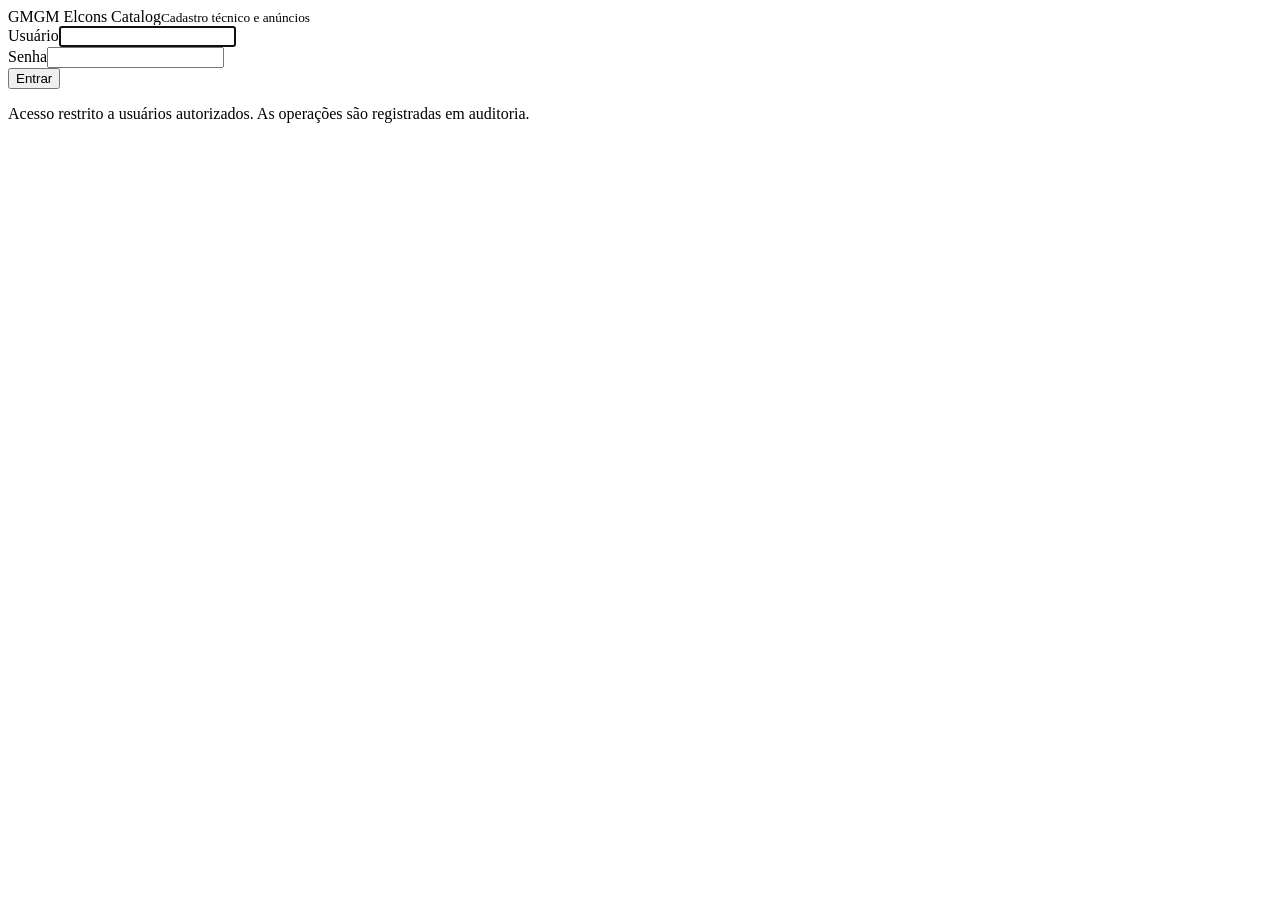
==== src/main/resources/static/login.html @ 11d31adf "adicionando meu projeto teste" ====
<!DOCTYPE html>
<html lang="pt-BR">
<head>
  <meta charset="UTF-8">
  <meta name="viewport" content="width=device-width, initial-scale=1">
  <title>Entrar - GM Elcons Catalog</title>
  <link rel="stylesheet" href="/css/app.css">
</head>
<body>
  <div class="login-wrap">
    <div class="login-card">
      <div class="brand"><span class="logo">GM</span><span>GM Elcons Catalog<small>Cadastro técnico e anúncios</small></span></div>
      <form id="login-form" autocomplete="on">
        <div class="field"><label for="username">Usuário</label><input id="username" name="username" autocomplete="username" required autofocus></div>
        <div class="field"><label for="password">Senha</label><input id="password" name="password" type="password" autocomplete="current-password" required></div>
        <div class="form-error" id="login-error" role="alert"></div>
        <button class="btn primary" type="submit" id="login-btn" style="justify-content:center">Entrar</button>
      </form>
      <p class="muted small" style="margin:16px 0 0">Acesso restrito a usuários autorizados. As operações são registradas em auditoria.</p>
    </div>
  </div>
  <script src="/js/login.js"></script>
</body>
</html>
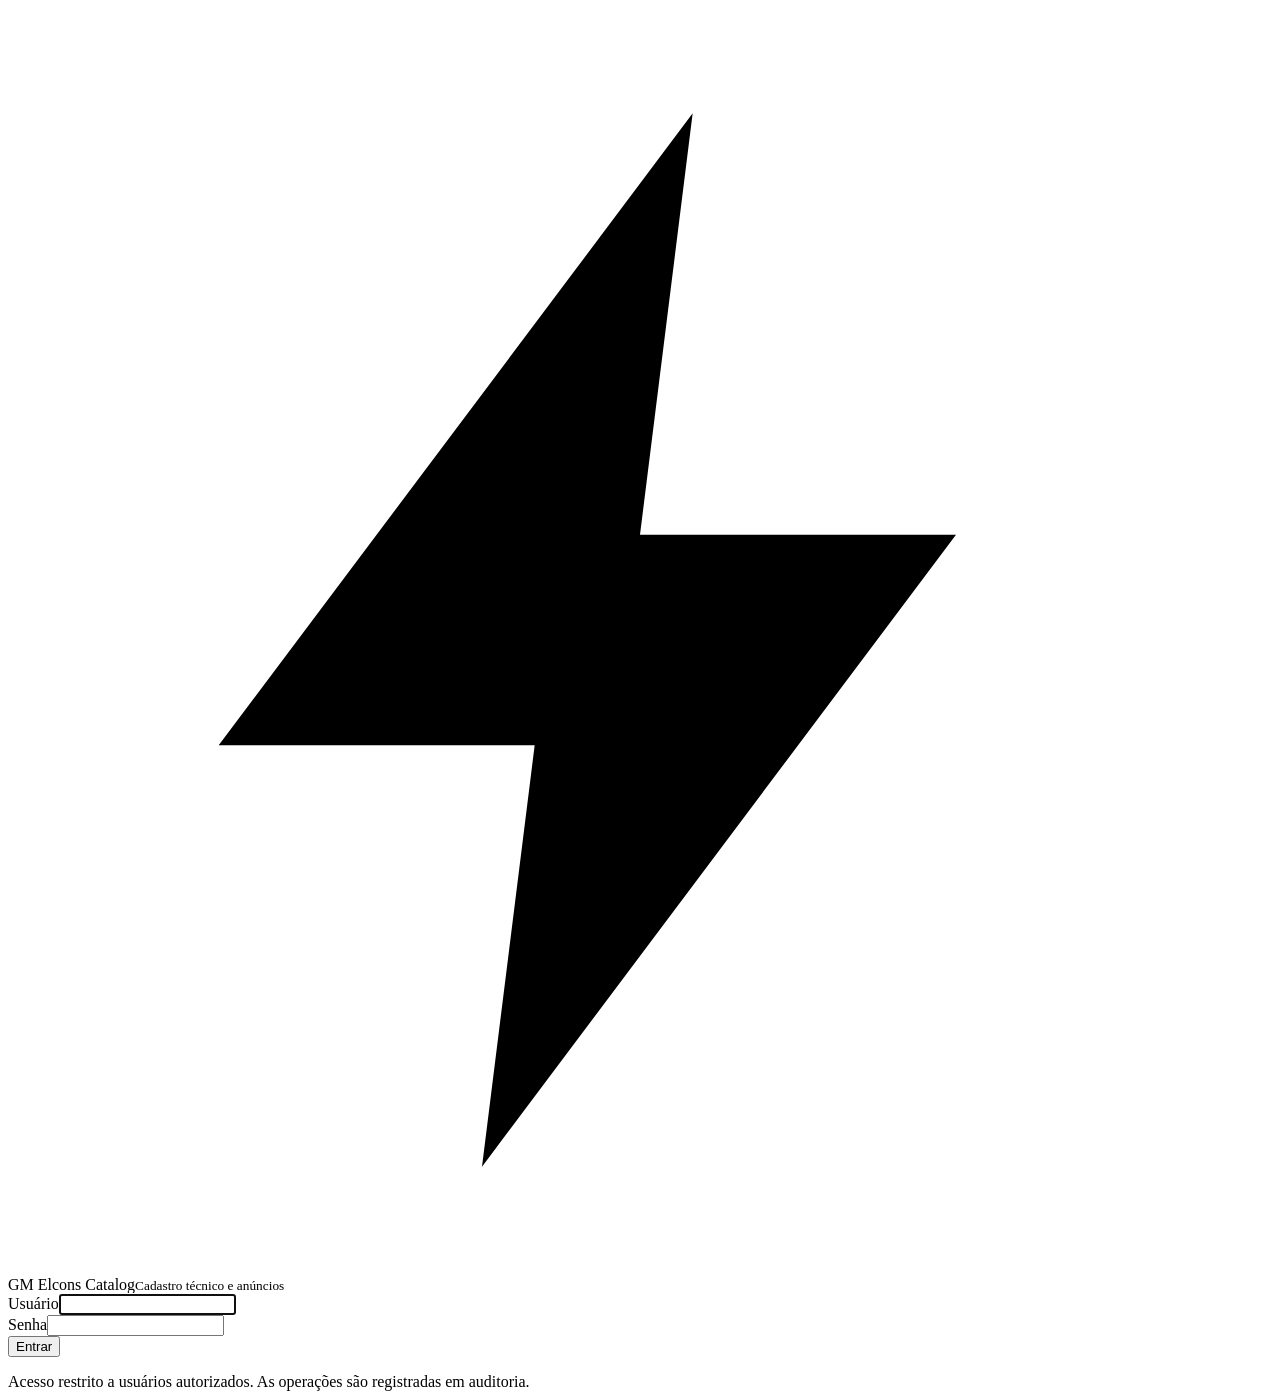
==== commit 47daae43: "mudando algumas cores da interface" ====
--- a/src/main/resources/static/login.html
+++ b/src/main/resources/static/login.html
@@ -9,7 +9,7 @@
 <body>
   <div class="login-wrap">
     <div class="login-card">
-      <div class="brand"><span class="logo">GM</span><span>GM Elcons Catalog<small>Cadastro técnico e anúncios</small></span></div>
+      <div class="brand"><span class="logo"><svg viewBox="0 0 24 24" aria-hidden="true"><path d="M13 2 4 14h6l-1 8 9-12h-6z"/></svg></span><span>GM Elcons Catalog<small>Cadastro técnico e anúncios</small></span></div>
       <form id="login-form" autocomplete="on">
         <div class="field"><label for="username">Usuário</label><input id="username" name="username" autocomplete="username" required autofocus></div>
         <div class="field"><label for="password">Senha</label><input id="password" name="password" type="password" autocomplete="current-password" required></div>
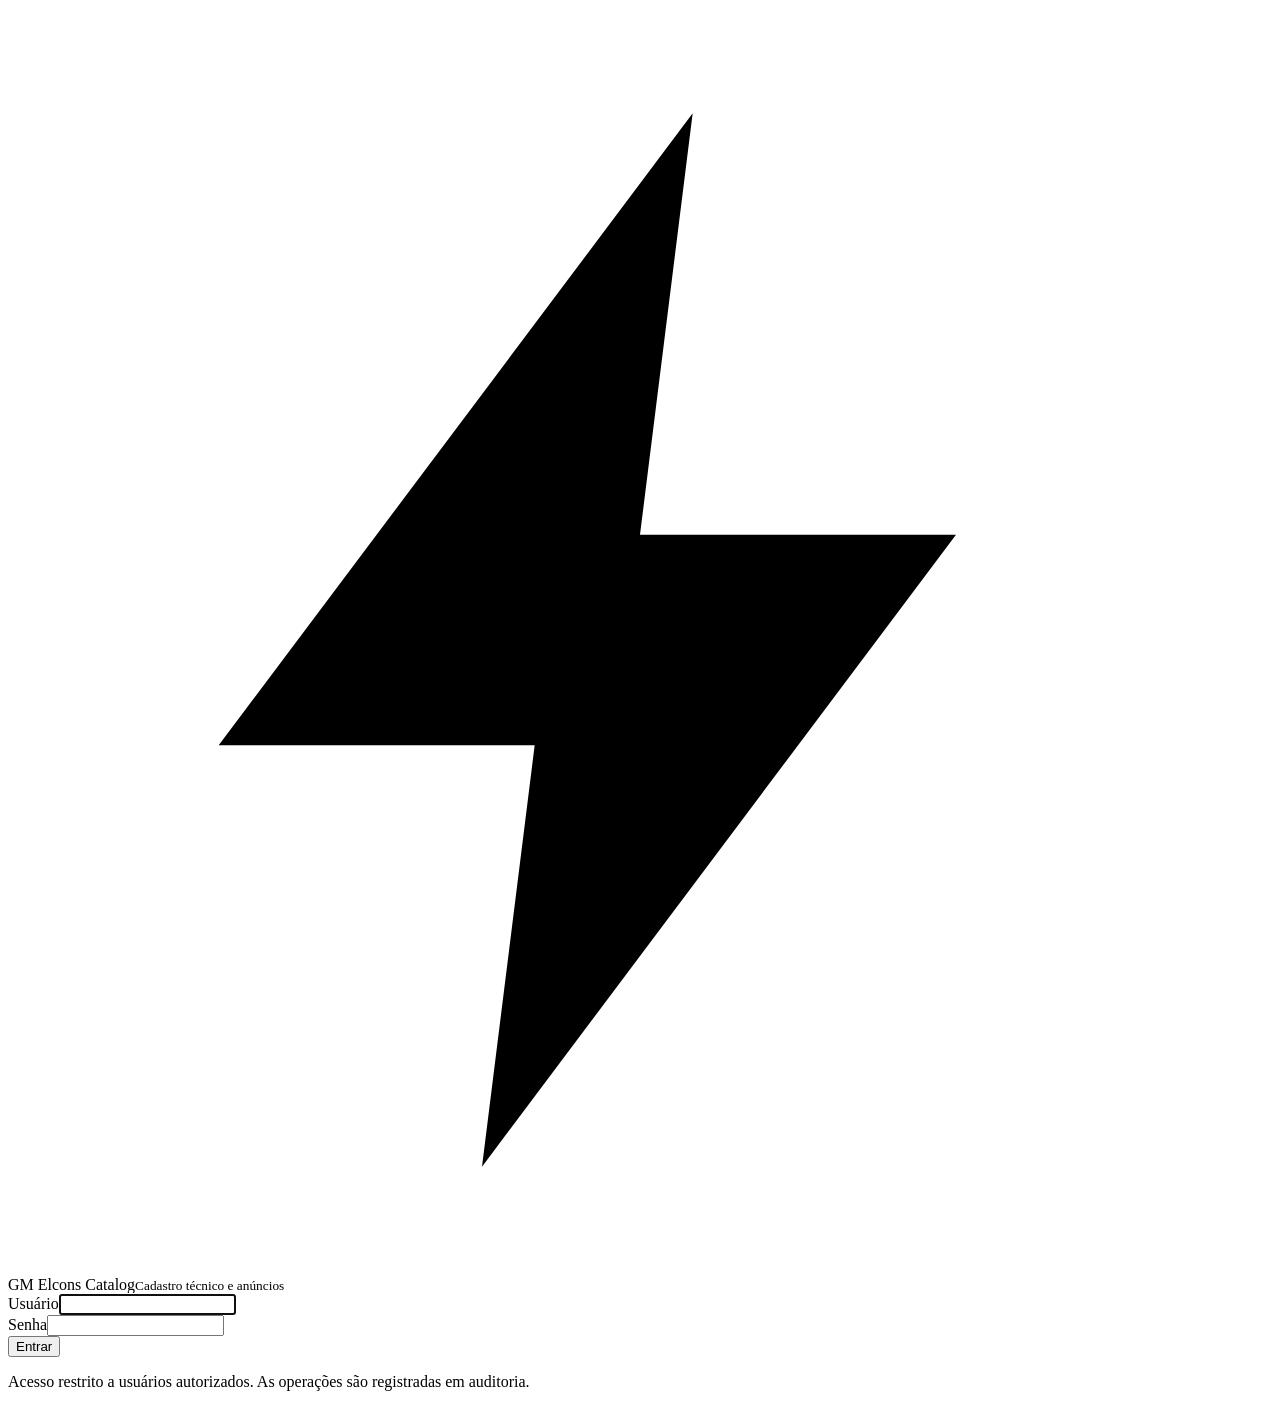
==== commit c88ebdb8: "adicionando nova feature de colocar imagem e arrumando codigo de segurança fazendo teste com o ZAP c" ====
--- a/src/main/resources/static/login.html
+++ b/src/main/resources/static/login.html
@@ -14,9 +14,9 @@
         <div class="field"><label for="username">Usuário</label><input id="username" name="username" autocomplete="username" required autofocus></div>
         <div class="field"><label for="password">Senha</label><input id="password" name="password" type="password" autocomplete="current-password" required></div>
         <div class="form-error" id="login-error" role="alert"></div>
-        <button class="btn primary" type="submit" id="login-btn" style="justify-content:center">Entrar</button>
+        <button class="btn primary" type="submit" id="login-btn">Entrar</button>
       </form>
-      <p class="muted small" style="margin:16px 0 0">Acesso restrito a usuários autorizados. As operações são registradas em auditoria.</p>
+      <p class="muted small login-note">Acesso restrito a usuários autorizados. As operações são registradas em auditoria.</p>
     </div>
   </div>
   <script src="/js/login.js"></script>
